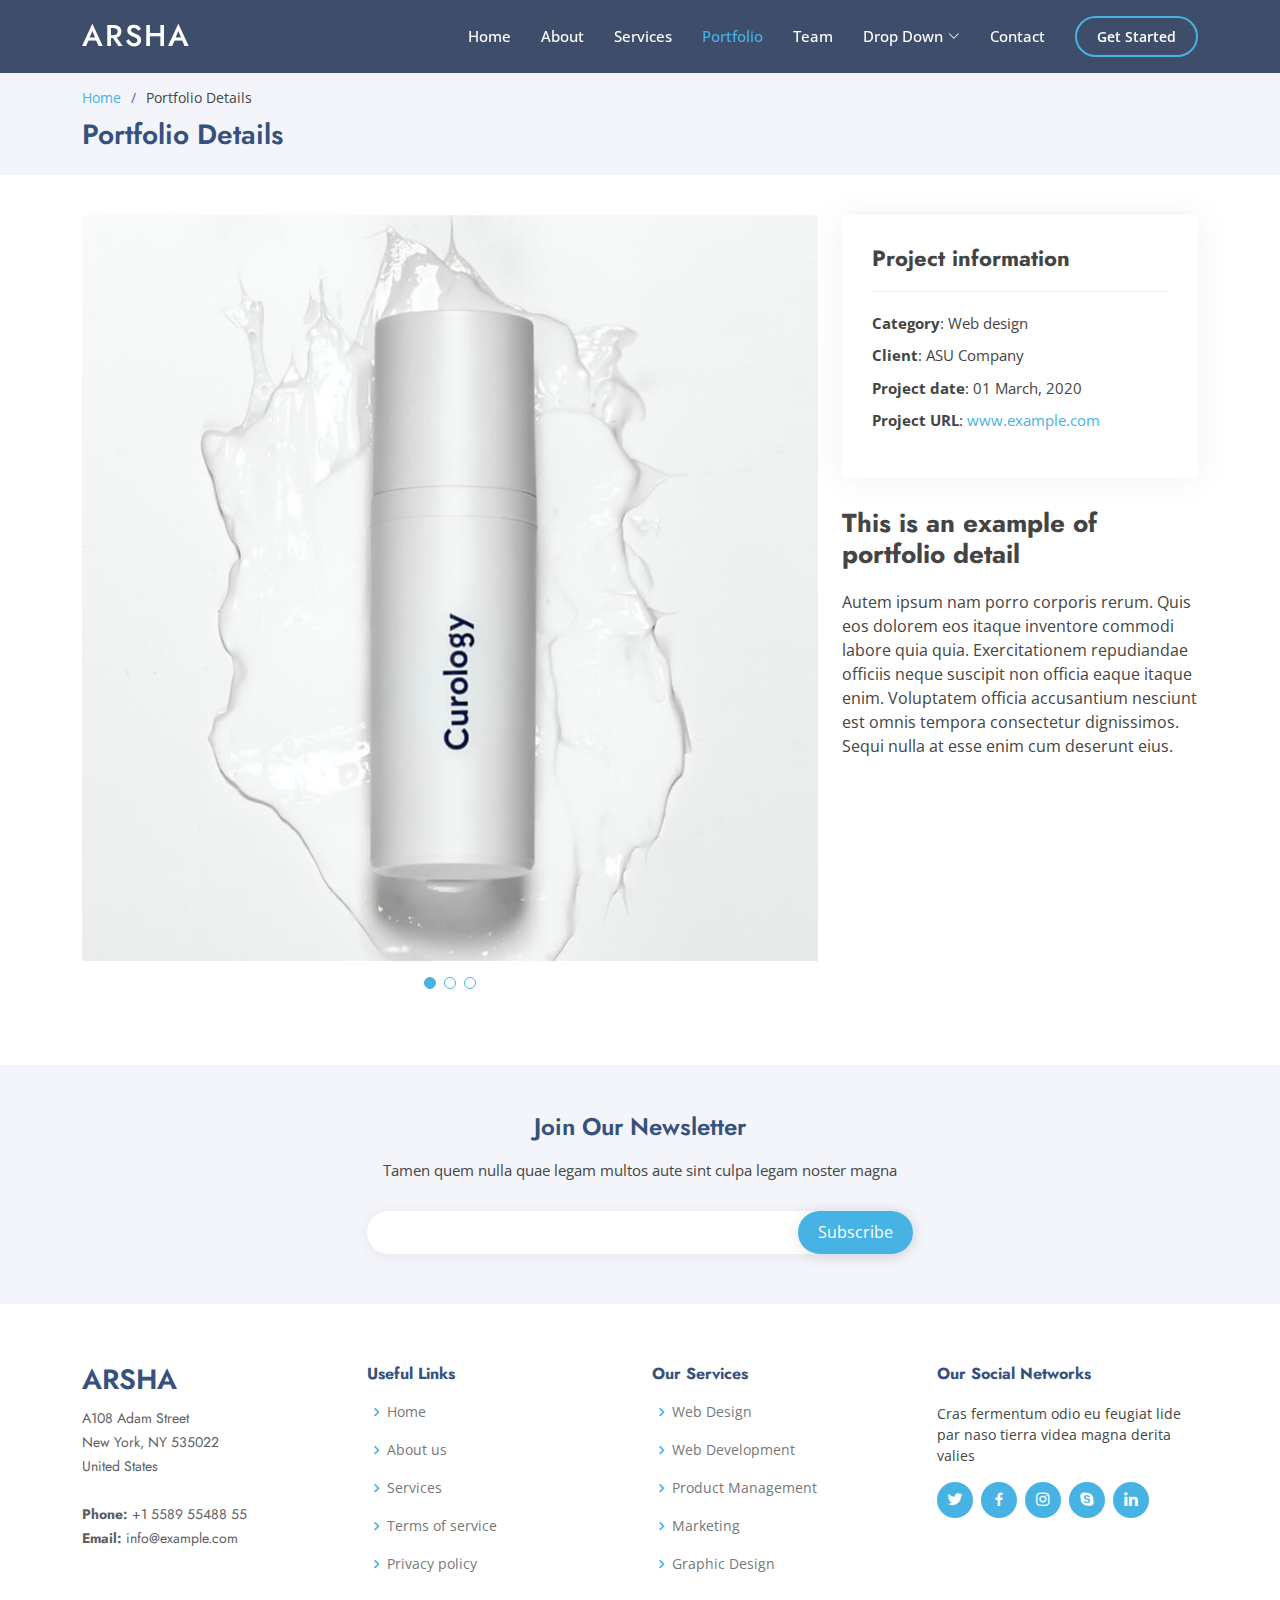
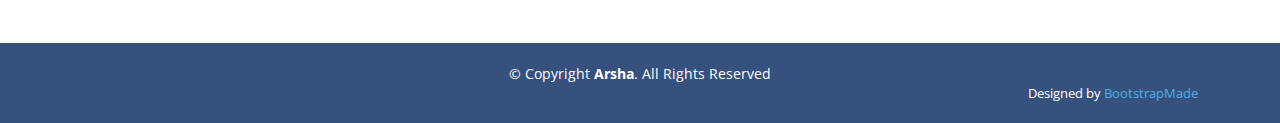
==== portfolio-details.html @ f7baaa35 "first commit" ====
<!DOCTYPE html>
<html lang="en">

<head>
  <meta charset="utf-8">
  <meta content="width=device-width, initial-scale=1.0" name="viewport">

  <title>Portfolio Details - Arsha Bootstrap Template</title>
  <meta content="" name="description">
  <meta content="" name="keywords">

  <!-- Favicons -->
  <link href="assets/img/favicon.png" rel="icon">
  <link href="assets/img/apple-touch-icon.png" rel="apple-touch-icon">

  <!-- Google Fonts -->
  <link href="https://fonts.googleapis.com/css?family=Open+Sans:300,300i,400,400i,600,600i,700,700i|Jost:300,300i,400,400i,500,500i,600,600i,700,700i|Poppins:300,300i,400,400i,500,500i,600,600i,700,700i" rel="stylesheet">

  <!-- Vendor CSS Files -->
  <link href="assets/vendor/aos/aos.css" rel="stylesheet">
  <link href="assets/vendor/bootstrap/css/bootstrap.min.css" rel="stylesheet">
  <link href="assets/vendor/bootstrap-icons/bootstrap-icons.css" rel="stylesheet">
  <link href="assets/vendor/boxicons/css/boxicons.min.css" rel="stylesheet">
  <link href="assets/vendor/glightbox/css/glightbox.min.css" rel="stylesheet">
  <link href="assets/vendor/remixicon/remixicon.css" rel="stylesheet">
  <link href="assets/vendor/swiper/swiper-bundle.min.css" rel="stylesheet">

  <!-- Template Main CSS File -->
  <link href="assets/css/style.css" rel="stylesheet">

  <!-- =======================================================
  * Template Name: Arsha
  * Updated: Jan 29 2024 with Bootstrap v5.3.2
  * Template URL: https://bootstrapmade.com/arsha-free-bootstrap-html-template-corporate/
  * Author: BootstrapMade.com
  * License: https://bootstrapmade.com/license/
  ======================================================== -->
</head>

<body>

  <!-- ======= Header ======= -->
  <header id="header" class="fixed-top header-inner-pages">
    <div class="container d-flex align-items-center">

      <h1 class="logo me-auto"><a href="index.html">Arsha</a></h1>
      <!-- Uncomment below if you prefer to use an image logo -->
      <!-- <a href="index.html" class="logo me-auto"><img src="assets/img/logo.png" alt="" class="img-fluid"></a>-->

      <nav id="navbar" class="navbar">
        <ul>
          <li><a class="nav-link scrollto " href="#hero">Home</a></li>
          <li><a class="nav-link scrollto" href="#about">About</a></li>
          <li><a class="nav-link scrollto" href="#services">Services</a></li>
          <li><a class="nav-link  active scrollto" href="#portfolio">Portfolio</a></li>
          <li><a class="nav-link scrollto" href="#team">Team</a></li>
          <li class="dropdown"><a href="#"><span>Drop Down</span> <i class="bi bi-chevron-down"></i></a>
            <ul>
              <li><a href="#">Drop Down 1</a></li>
              <li class="dropdown"><a href="#"><span>Deep Drop Down</span> <i class="bi bi-chevron-right"></i></a>
                <ul>
                  <li><a href="#">Deep Drop Down 1</a></li>
                  <li><a href="#">Deep Drop Down 2</a></li>
                  <li><a href="#">Deep Drop Down 3</a></li>
                  <li><a href="#">Deep Drop Down 4</a></li>
                  <li><a href="#">Deep Drop Down 5</a></li>
                </ul>
              </li>
              <li><a href="#">Drop Down 2</a></li>
              <li><a href="#">Drop Down 3</a></li>
              <li><a href="#">Drop Down 4</a></li>
            </ul>
          </li>
          <li><a class="nav-link scrollto" href="#contact">Contact</a></li>
          <li><a class="getstarted scrollto" href="#about">Get Started</a></li>
        </ul>
        <i class="bi bi-list mobile-nav-toggle"></i>
      </nav><!-- .navbar -->

    </div>
  </header><!-- End Header -->

  <main id="main">

    <!-- ======= Breadcrumbs ======= -->
    <section id="breadcrumbs" class="breadcrumbs">
      <div class="container">

        <ol>
          <li><a href="index.html">Home</a></li>
          <li>Portfolio Details</li>
        </ol>
        <h2>Portfolio Details</h2>

      </div>
    </section><!-- End Breadcrumbs -->

    <!-- ======= Portfolio Details Section ======= -->
    <section id="portfolio-details" class="portfolio-details">
      <div class="container">

        <div class="row gy-4">

          <div class="col-lg-8">
            <div class="portfolio-details-slider swiper">
              <div class="swiper-wrapper align-items-center">

                <div class="swiper-slide">
                  <img src="assets/img/portfolio/portfolio-1.jpg" alt="">
                </div>

                <div class="swiper-slide">
                  <img src="assets/img/portfolio/portfolio-2.jpg" alt="">
                </div>

                <div class="swiper-slide">
                  <img src="assets/img/portfolio/portfolio-3.jpg" alt="">
                </div>

              </div>
              <div class="swiper-pagination"></div>
            </div>
          </div>

          <div class="col-lg-4">
            <div class="portfolio-info">
              <h3>Project information</h3>
              <ul>
                <li><strong>Category</strong>: Web design</li>
                <li><strong>Client</strong>: ASU Company</li>
                <li><strong>Project date</strong>: 01 March, 2020</li>
                <li><strong>Project URL</strong>: <a href="#">www.example.com</a></li>
              </ul>
            </div>
            <div class="portfolio-description">
              <h2>This is an example of portfolio detail</h2>
              <p>
                Autem ipsum nam porro corporis rerum. Quis eos dolorem eos itaque inventore commodi labore quia quia. Exercitationem repudiandae officiis neque suscipit non officia eaque itaque enim. Voluptatem officia accusantium nesciunt est omnis tempora consectetur dignissimos. Sequi nulla at esse enim cum deserunt eius.
              </p>
            </div>
          </div>

        </div>

      </div>
    </section><!-- End Portfolio Details Section -->

  </main><!-- End #main -->

  <!-- ======= Footer ======= -->
  <footer id="footer">

    <div class="footer-newsletter">
      <div class="container">
        <div class="row justify-content-center">
          <div class="col-lg-6">
            <h4>Join Our Newsletter</h4>
            <p>Tamen quem nulla quae legam multos aute sint culpa legam noster magna</p>
            <form action="" method="post">
              <input type="email" name="email"><input type="submit" value="Subscribe">
            </form>
          </div>
        </div>
      </div>
    </div>

    <div class="footer-top">
      <div class="container">
        <div class="row">

          <div class="col-lg-3 col-md-6 footer-contact">
            <h3>Arsha</h3>
            <p>
              A108 Adam Street <br>
              New York, NY 535022<br>
              United States <br><br>
              <strong>Phone:</strong> +1 5589 55488 55<br>
              <strong>Email:</strong> info@example.com<br>
            </p>
          </div>

          <div class="col-lg-3 col-md-6 footer-links">
            <h4>Useful Links</h4>
            <ul>
              <li><i class="bx bx-chevron-right"></i> <a href="#">Home</a></li>
              <li><i class="bx bx-chevron-right"></i> <a href="#">About us</a></li>
              <li><i class="bx bx-chevron-right"></i> <a href="#">Services</a></li>
              <li><i class="bx bx-chevron-right"></i> <a href="#">Terms of service</a></li>
              <li><i class="bx bx-chevron-right"></i> <a href="#">Privacy policy</a></li>
            </ul>
          </div>

          <div class="col-lg-3 col-md-6 footer-links">
            <h4>Our Services</h4>
            <ul>
              <li><i class="bx bx-chevron-right"></i> <a href="#">Web Design</a></li>
              <li><i class="bx bx-chevron-right"></i> <a href="#">Web Development</a></li>
              <li><i class="bx bx-chevron-right"></i> <a href="#">Product Management</a></li>
              <li><i class="bx bx-chevron-right"></i> <a href="#">Marketing</a></li>
              <li><i class="bx bx-chevron-right"></i> <a href="#">Graphic Design</a></li>
            </ul>
          </div>

          <div class="col-lg-3 col-md-6 footer-links">
            <h4>Our Social Networks</h4>
            <p>Cras fermentum odio eu feugiat lide par naso tierra videa magna derita valies</p>
            <div class="social-links mt-3">
              <a href="#" class="twitter"><i class="bx bxl-twitter"></i></a>
              <a href="#" class="facebook"><i class="bx bxl-facebook"></i></a>
              <a href="#" class="instagram"><i class="bx bxl-instagram"></i></a>
              <a href="#" class="google-plus"><i class="bx bxl-skype"></i></a>
              <a href="#" class="linkedin"><i class="bx bxl-linkedin"></i></a>
            </div>
          </div>

        </div>
      </div>
    </div>

    <div class="container footer-bottom clearfix">
      <div class="copyright">
        &copy; Copyright <strong><span>Arsha</span></strong>. All Rights Reserved
      </div>
      <div class="credits">
        <!-- All the links in the footer should remain intact. -->
        <!-- You can delete the links only if you purchased the pro version. -->
        <!-- Licensing information: https://bootstrapmade.com/license/ -->
        <!-- Purchase the pro version with working PHP/AJAX contact form: https://bootstrapmade.com/arsha-free-bootstrap-html-template-corporate/ -->
        Designed by <a href="https://bootstrapmade.com/">BootstrapMade</a>
      </div>
    </div>
  </footer><!-- End Footer -->

  <div id="preloader"></div>
  <a href="#" class="back-to-top d-flex align-items-center justify-content-center"><i class="bi bi-arrow-up-short"></i></a>

  <!-- Vendor JS Files -->
  <script src="assets/vendor/aos/aos.js"></script>
  <script src="assets/vendor/bootstrap/js/bootstrap.bundle.min.js"></script>
  <script src="assets/vendor/glightbox/js/glightbox.min.js"></script>
  <script src="assets/vendor/isotope-layout/isotope.pkgd.min.js"></script>
  <script src="assets/vendor/swiper/swiper-bundle.min.js"></script>
  <script src="assets/vendor/waypoints/noframework.waypoints.js"></script>
  <script src="assets/vendor/php-email-form/validate.js"></script>

  <!-- Template Main JS File -->
  <script src="assets/js/main.js"></script>

</body>

</html>
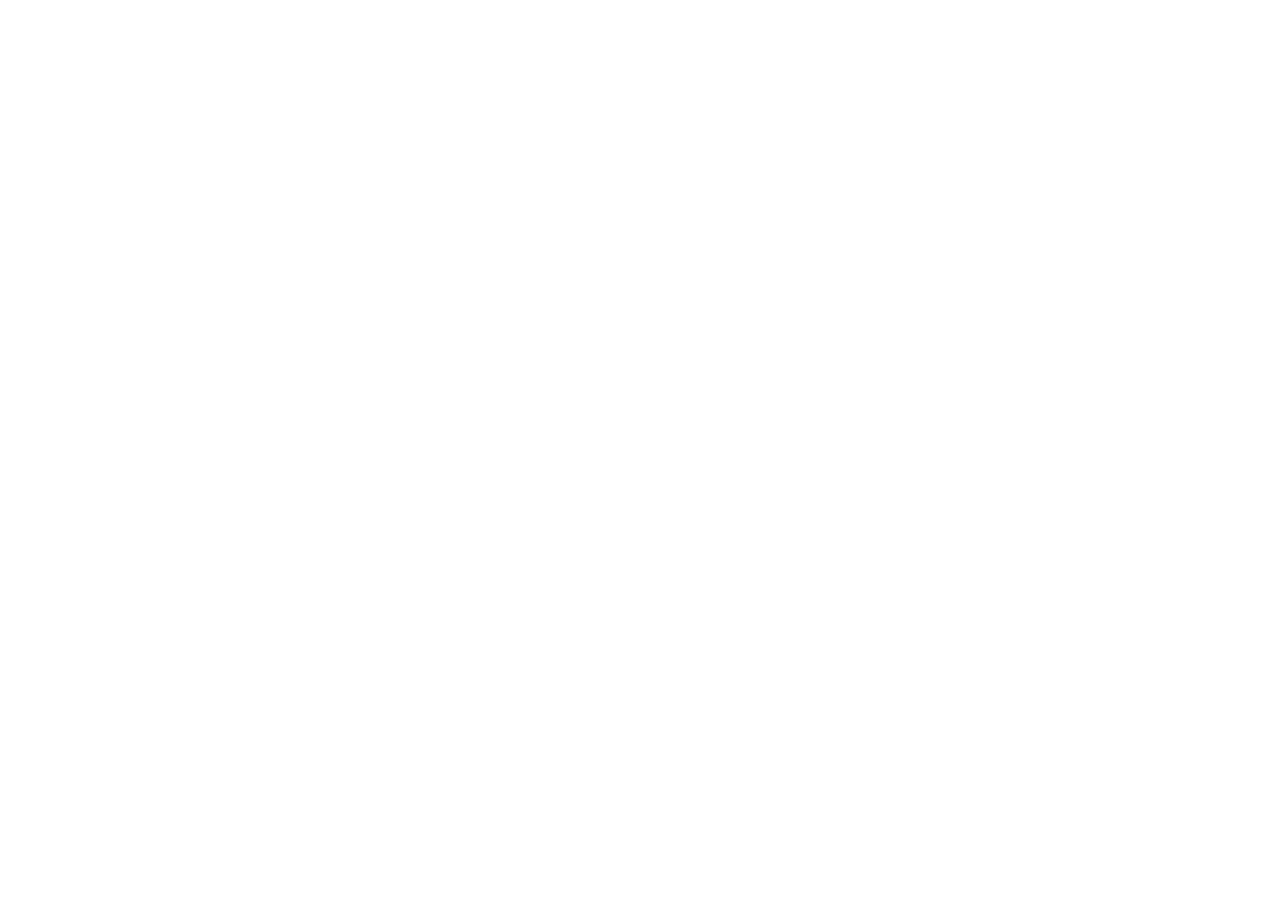
==== commit fdebf30f: "adding loaders" ====
--- a/portfolio-details.html
+++ b/portfolio-details.html
@@ -49,11 +49,11 @@
 
       <nav id="navbar" class="navbar">
         <ul>
-          <li><a class="nav-link scrollto " href="#hero">Home</a></li>
-          <li><a class="nav-link scrollto" href="#about">About</a></li>
-          <li><a class="nav-link scrollto" href="#services">Services</a></li>
-          <li><a class="nav-link  active scrollto" href="#portfolio">Portfolio</a></li>
-          <li><a class="nav-link scrollto" href="#team">Team</a></li>
+          <li><a class="nav-link scrollto " href="index.html#home">Home</a></li>
+          <li><a class="nav-link scrollto" href="index.html#about">About</a></li>
+          <li><a class="nav-link scrollto" href="index.html#services">Services</a></li>
+          <li><a class="nav-link  active scrollto" href="index.html#portfolio">Portfolio</a></li>
+          <li><a class="nav-link scrollto" href="index.html#team">Team</a></li>
           <li class="dropdown"><a href="#"><span>Drop Down</span> <i class="bi bi-chevron-down"></i></a>
             <ul>
               <li><a href="#">Drop Down 1</a></li>
@@ -71,8 +71,8 @@
               <li><a href="#">Drop Down 4</a></li>
             </ul>
           </li>
-          <li><a class="nav-link scrollto" href="#contact">Contact</a></li>
-          <li><a class="getstarted scrollto" href="#about">Get Started</a></li>
+          <li><a class="nav-link scrollto" href="index.html#contact">Contact</a></li>
+          <li><a class="getstarted scrollto" href="index.html#about">Get Started</a></li>
         </ul>
         <i class="bi bi-list mobile-nav-toggle"></i>
       </nav><!-- .navbar -->
--- a/assets/css/style.css
+++ b/assets/css/style.css
@@ -15,12 +15,12 @@
 }
 
 a {
-  color: #47b2e4;
+  color: #FFF67E;
   text-decoration: none;
 }
 
 a:hover {
-  color: #73c5eb;
+  color: #cec21d;
   text-decoration: none;
 }
 
@@ -36,7 +36,7 @@
 /*--------------------------------------------------------------
 # Preloader
 --------------------------------------------------------------*/
-#preloader {
+/* #preloader {
   position: fixed;
   top: 0;
   left: 0;
@@ -44,7 +44,7 @@
   bottom: 0;
   z-index: 9999;
   overflow: hidden;
-  background: #37517e;
+  background: #F3B95F;
 }
 
 #preloader:before {
@@ -69,6 +69,45 @@
   100% {
     transform: rotate(360deg);
   }
+} */
+
+#preloader {
+  display: block;
+  --height-of-loader: 4px;
+  --loader-color: #0071e2;
+  width: 130px;
+  height: var(--height-of-loader);
+  border-radius: 30px;
+  background: #fff;
+  position: fixed;
+  top: 50%;
+  left: 50%;
+  transform: translate(-50%, -50%);
+  z-index: 9999;
+}
+
+#preloader::before {
+  content: "";
+  position: absolute;
+  background: var(--loader-color);
+  top: 0;
+  left: 0;
+  width: 0%;
+  height: 100%;
+  border-radius: 30px;
+  animation: moving 1s ease-in-out infinite;
+}
+
+@keyframes moving {
+  50% {
+    width: 100%;
+  }
+
+  100% {
+    width: 0;
+    right: 0;
+    left: unset;
+  }
 }
 
 /*--------------------------------------------------------------
@@ -81,7 +120,7 @@
   right: 15px;
   bottom: 15px;
   z-index: 996;
-  background: #47b2e4;
+  background: #FEC260;
   width: 40px;
   height: 40px;
   border-radius: 50px;
@@ -90,13 +129,13 @@
 
 .back-to-top i {
   font-size: 24px;
-  color: #fff;
+  color: #0c3c53;
   line-height: 0;
 }
 
 .back-to-top:hover {
-  background: #6bc1e9;
-  color: #fff;
+  background: #FFD369;
+  color: #0c3c53;
 }
 
 .back-to-top.active {
@@ -111,11 +150,12 @@
   transition: all 0.5s;
   z-index: 997;
   padding: 15px 0;
+  display: none;
 }
 
 #header.header-scrolled,
 #header.header-inner-pages {
-  background: rgba(40, 58, 90, 0.9);
+  background: rgba(105, 101, 57, 0.9);
 }
 
 #header .logo {
@@ -182,7 +222,7 @@
 .navbar .active,
 .navbar .active:focus,
 .navbar li:hover>a {
-  color: #47b2e4;
+  color: #FFD369;
 }
 
 .navbar .getstarted,
@@ -192,14 +232,14 @@
   border-radius: 50px;
   color: #fff;
   font-size: 14px;
-  border: 2px solid #47b2e4;
+  border: 2px solid #FFD369;
   font-weight: 600;
 }
 
 .navbar .getstarted:hover,
 .navbar .getstarted:focus:hover {
   color: #fff;
-  background: #31a9e1;
+  background: #FFD369;
 }
 
 .navbar .dropdown ul {
@@ -213,7 +253,7 @@
   opacity: 0;
   visibility: hidden;
   background: #fff;
-  box-shadow: 0px 0px 30px rgba(127, 137, 161, 0.25);
+  box-shadow: 0px 0px 30px rgba(105, 101, 57, 0.9);
   transition: 0.3s;
   border-radius: 4px;
 }
@@ -302,7 +342,7 @@
   right: 0;
   left: 0;
   bottom: 0;
-  background: rgba(40, 58, 90, 0.9);
+  background:rgba(105, 101, 57, 0.9);;
   transition: 0.3s;
   z-index: 999;
 }
@@ -337,7 +377,7 @@
 .navbar-mobile a:hover,
 .navbar-mobile .active,
 .navbar-mobile li:hover>a {
-  color: #47b2e4;
+  color: #FFD369;
 }
 
 .navbar-mobile .getstarted,
@@ -355,7 +395,7 @@
   opacity: 1;
   visibility: visible;
   background: #fff;
-  box-shadow: 0px 0px 30px rgba(127, 137, 161, 0.25);
+  box-shadow: 0px 0px 30px rgba(105, 101, 57, 0.9);;
 }
 
 .navbar-mobile .dropdown ul li {
@@ -373,7 +413,7 @@
 .navbar-mobile .dropdown ul a:hover,
 .navbar-mobile .dropdown ul .active:hover,
 .navbar-mobile .dropdown ul li:hover>a {
-  color: #47b2e4;
+  color: #FFD369;
 }
 
 .navbar-mobile .dropdown>.dropdown-active {
@@ -381,13 +421,19 @@
   visibility: visible !important;
 }
 
+#main {
+  display: none;
+}
+
 /*--------------------------------------------------------------
 # Hero Section
 --------------------------------------------------------------*/
 #hero {
   width: 100%;
   height: 85vh;
-  background: #37517e;
+  /* background: #37517e; */
+  background: linear-gradient(rgba(105, 101, 57, 0.9), rgba(105, 101, 57, 0.9)), url("../img/mainShop1.jpg") center no-repeat;
+  display: none;
 }
 
 #hero .container {
@@ -456,10 +502,7 @@
   #hero {
     height: 100vh;
     text-align: center;
-  }
-
-  #hero .animated {
-    animation: none;
+    background: linear-gradient(rgba(105, 101, 57, 0.9), rgba(105, 101, 57, 0.9)), url("../img/mainMobile\ \(2\).jpg") center no-repeat;
   }
 
   #hero .hero-img {
@@ -472,6 +515,9 @@
 }
 
 @media (max-width: 768px) {
+  #hero {
+    background: linear-gradient(rgba(105, 101, 57, 0.9), rgba(105, 101, 57, 0.9)), url("../img/mainMobile\ \(4\).jpg") center no-repeat;
+  }
   #hero h1 {
     font-size: 28px;
     line-height: 36px;
@@ -489,6 +535,9 @@
 }
 
 @media (max-width: 575px) {
+  #hero {
+    background: linear-gradient(rgba(105, 101, 57, 0.9), rgba(105, 101, 57, 0.9)), url("../img/mainMobile\ \(5\).jpg") center no-repeat;
+  }
   #hero .hero-img img {
     width: 80%;
   }
@@ -976,7 +1025,7 @@
 }
 
 .portfolio .portfolio-item .portfolio-info {
-  opacity: 0;
+  opacity: 1;
   position: absolute;
   left: 15px;
   bottom: 0;
@@ -1638,6 +1687,7 @@
 #footer {
   font-size: 14px;
   background: #37517e;
+  display: none;
 }
 
 #footer .footer-newsletter {
